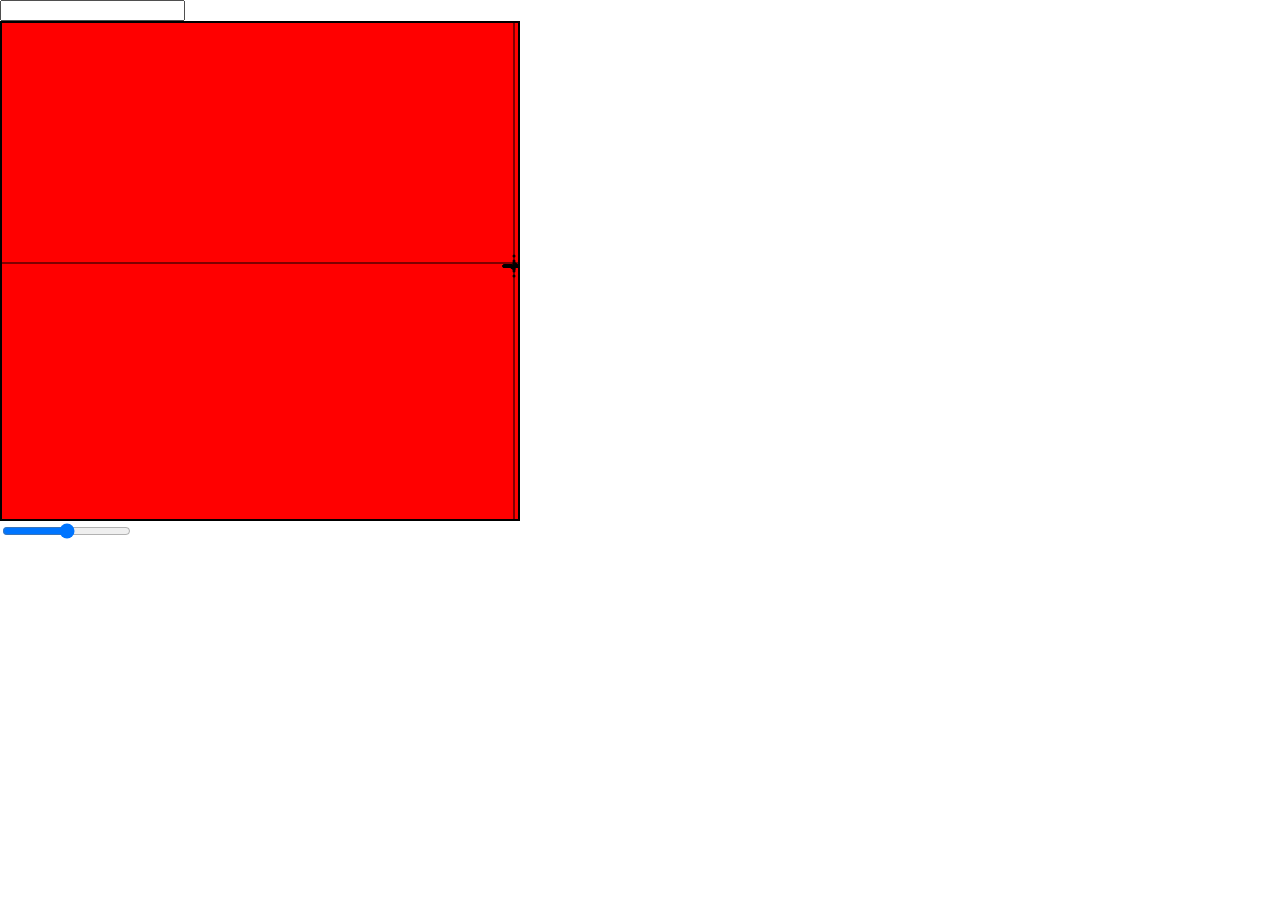
==== index.html @ 760d7b8c "Added x and y axes and minor logic configurations" ====
<!DOCTYPE html>
<html lang="en">
<head>
    <meta charset="UTF-8">
    <meta http-equiv="X-UA-Compatible" content="IE=edge">
    <meta name="viewport" content="width=device-width, initial-scale=1.0">
    <link rel="stylesheet" type="text/css" href="main.css" />
    <script type="text/javascript" src="script.js" async defer ></script>
    <title>Document</title>
</head>

<body>
    <div id="graphingCalculator">
        <input id="functionInput" />
        <div id="graphDisplayContainer">
            <!--/<div id="graphXMarkup"></div>!-->
            <div id="graphDisplay">Here goes your graph</div>
            <!--<div id="graphYMarkup"></div>!-->
        </div>
        <input id="scaleInput" type="range" min="1" max="100" />
    </div>    
</body>

</html>
---- main.css ----
*{
    box-sizing: border-box;
    --standardBorder: 2px solid black;
}

body{
    width: 100vw;
    height: 100vh;
    margin: 0;
    padding: 0;
}

#graphingCalculator{
    width: 100%;
    height: 100%;
}

#graphDisplayContainer{
    flex-direction: column;
    display: flex;
}

#graphDisplay{
    width: 80%;
    height: 80%;
    min-width: 320px;
    min-height: 480px;
    /*background-image: url("./files/images/graph_display_background.png");*/
    position: relative;
    border: var(--standardBorder);
    overflow: hidden;
    background-color: red;
}

#graphXMarkup{
    width: 100%;
    height: 20px;
    background-color: blue;
}

#graphYMarkup{
    width: 100%;
    height: 20px;
    background-color: red;
}

.graphPoint{
    width: 3px;
    height: 3px;
    background-color: black;
    transform: translate(-50%, 50%);
    border-radius: 50%;
}

#graphDisplay > .graphPoint{
    position: absolute;
}

#xAxis{
    width: 100%;
    height: 1px;
    /*top: 50%;*/
    background: black;
    position: absolute;
    transform: translateY(-50%);
}

#yAxis{
    width: 1px;
    height: 100%;
    /*left: 50%;*/
    background: black;
    position: absolute;
    transform: translateX(-50%);
}
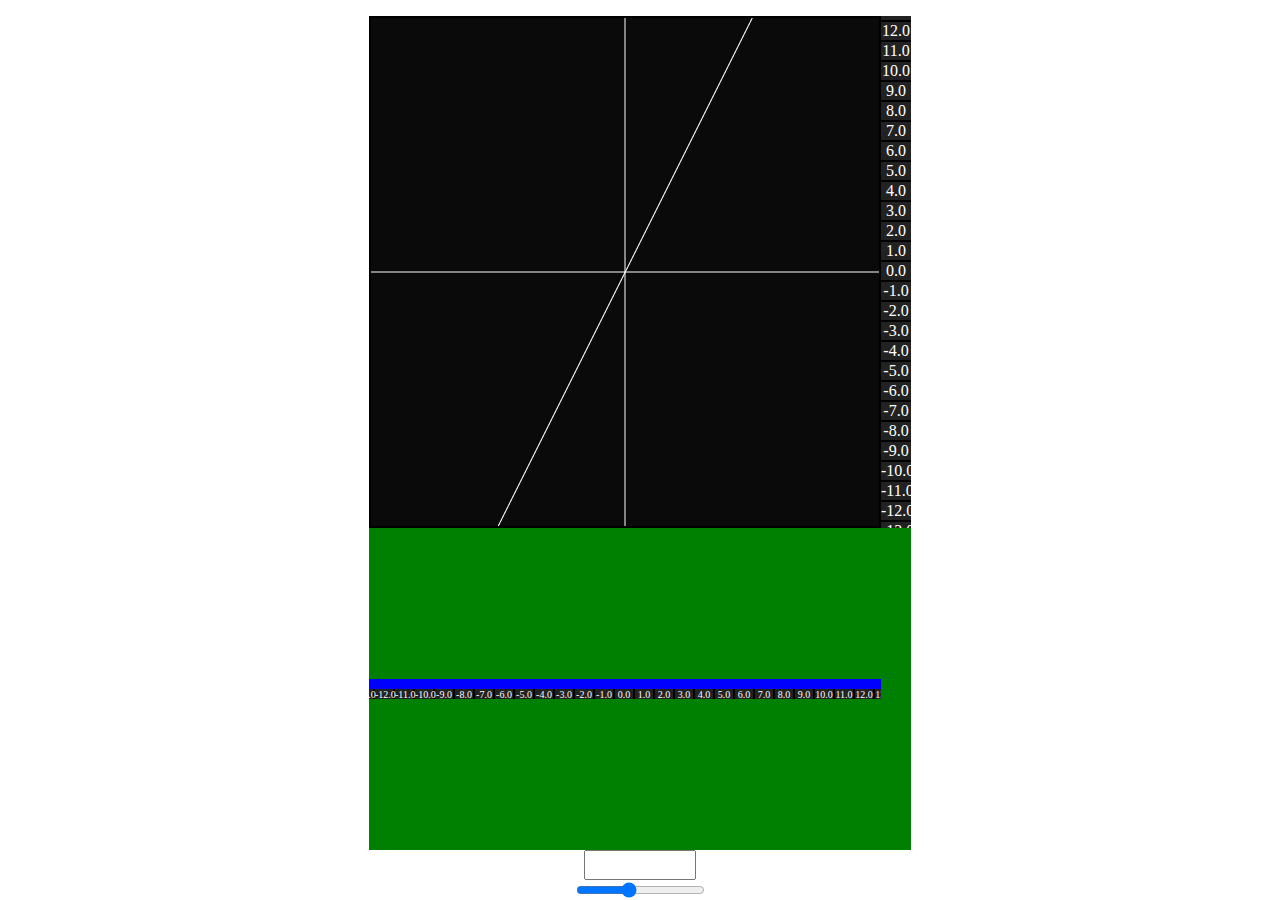
==== commit b7a2c80f: "graphDisplay and x|y-axes adapted to screen width" ====
--- a/index.html
+++ b/index.html
@@ -11,13 +11,21 @@
 
 <body>
     <div id="graphingCalculator">
+        <div id="graphDisplayContainer">
+            <div id="graphDisplay">
+                <div id="graphContainer">Here your grapp will be rendered and this div will be moved</div>   
+            </div>  
+
+            <div id="graphYMarkup">
+                <div id="markupYPoints"></div>
+            </div>
+            <br />
+            <div id="graphXMarkup">
+                <div id="markupXPoints"></div>
+            </div>
+        </div>
         <input id="functionInput" />
-        <div id="graphDisplayContainer">
-            <!--/<div id="graphXMarkup"></div>!-->
-            <div id="graphDisplay">Here goes your graph</div>
-            <!--<div id="graphYMarkup"></div>!-->
-        </div>
-        <input id="scaleInput" type="range" min="1" max="100" />
+        <input id="scaleInput" type="range" min="-5" max="10" value="1" />
     </div>    
 </body>
 
--- a/main.css
+++ b/main.css
@@ -13,46 +13,118 @@
 #graphingCalculator{
     width: 100%;
     height: 100%;
+    display: flex;
+    justify-content: center;
+    flex-direction: column;
+    align-items: center;
 }
 
 #graphDisplayContainer{
-    flex-direction: column;
+    /*width: calc(50% + 20px);
+    height: calc(50% + 20px);*/
+    width: calc(40vw + 30px);
+    min-width: calc(280px + 30px);
+    height: 100%;
+    margin-top: 1rem;
     display: flex;
+    flex-direction: row;
+    flex-wrap: wrap;
+    background-color: green;
 }
 
 #graphDisplay{
-    width: 80%;
-    height: 80%;
-    min-width: 320px;
+    width: 40vw;
+    height: 40vw;
+    /*height: 80%;*/
+    min-width: 280px;
     min-height: 480px;
     /*background-image: url("./files/images/graph_display_background.png");*/
     position: relative;
     border: var(--standardBorder);
     overflow: hidden;
-    background-color: red;
+}
+
+#graphContainer{
+    min-width: 100%;
+    min-height: 100%;
+    top: 50%;
+    left: 50%;
+    background-color: rgba(10, 10, 10, 1);
+    position: absolute;
+    transform: translate(-50%, -50%);
+    pointer-events: none;
 }
 
 #graphXMarkup{
-    width: 100%;
+    width: 40vw;
     height: 20px;
+    min-width: 280px;
+    font-size: 10px;
+    text-align: center;
     background-color: blue;
+    position: relative;
+    overflow: hidden;
+    display: inline-block;
+    /*flex-basis: 100%;*/
+}
+
+#markupXPoints{
+    height: 100%;
+    top: 50%;
+    left: 50%;
+    transform: translateX(-50%);
+    color: white;
+    background: #222222;
+    position: absolute;
+    display: flex;
+    justify-content: center;
+}
+
+.markXPoint{
+    width: 30px;
+    display: inline-block;
+    border-right: 2px solid black;
 }
 
 #graphYMarkup{
-    width: 100%;
-    height: 20px;
-    background-color: red;
+    width: 30px;
+    height: 40vw;
+    min-height: 480px;
+    overflow: hidden;
+    position: relative;
+}
+
+#markupYPoints{
+    width: 30px;
+    top: 50%;
+    transform: translateY(-50%);
+    color: white;
+    background: #222222;
+    font-size: 1rem;
+    text-align: center;
+    position: absolute;
+    display: flex;
+    flex-direction: column;
+    justify-content: center;
+}
+
+.markYPoint{
+    display: inline-block;
+    border-bottom: 2px solid black;
 }
 
 .graphPoint{
-    width: 3px;
-    height: 3px;
-    background-color: black;
-    transform: translate(-50%, 50%);
-    border-radius: 50%;
+    width: 1px;
+    height: 1px;
+    background-color: white;
+    /*transform: rotate(300deg);*/
+    /*border-radius: 50%;*/
 }
 
-#graphDisplay > .graphPoint{
+#graphDisplay .graphPoint{
+    transform: translate(-50%, 50%);
+    /*transition: 5s;*/
+    transform-origin: left center;
     position: absolute;
 }
 
@@ -60,7 +132,7 @@
     width: 100%;
     height: 1px;
     /*top: 50%;*/
-    background: black;
+    background: white;
     position: absolute;
     transform: translateY(-50%);
 }
@@ -69,7 +141,13 @@
     width: 1px;
     height: 100%;
     /*left: 50%;*/
-    background: black;
+    background: white;
     position: absolute;
     transform: translateX(-50%);
 }
+
+#functionInput{
+    width: 7rem;
+    height: 2rem;
+    font-family: 'Courier New', Courier, monospace;
+}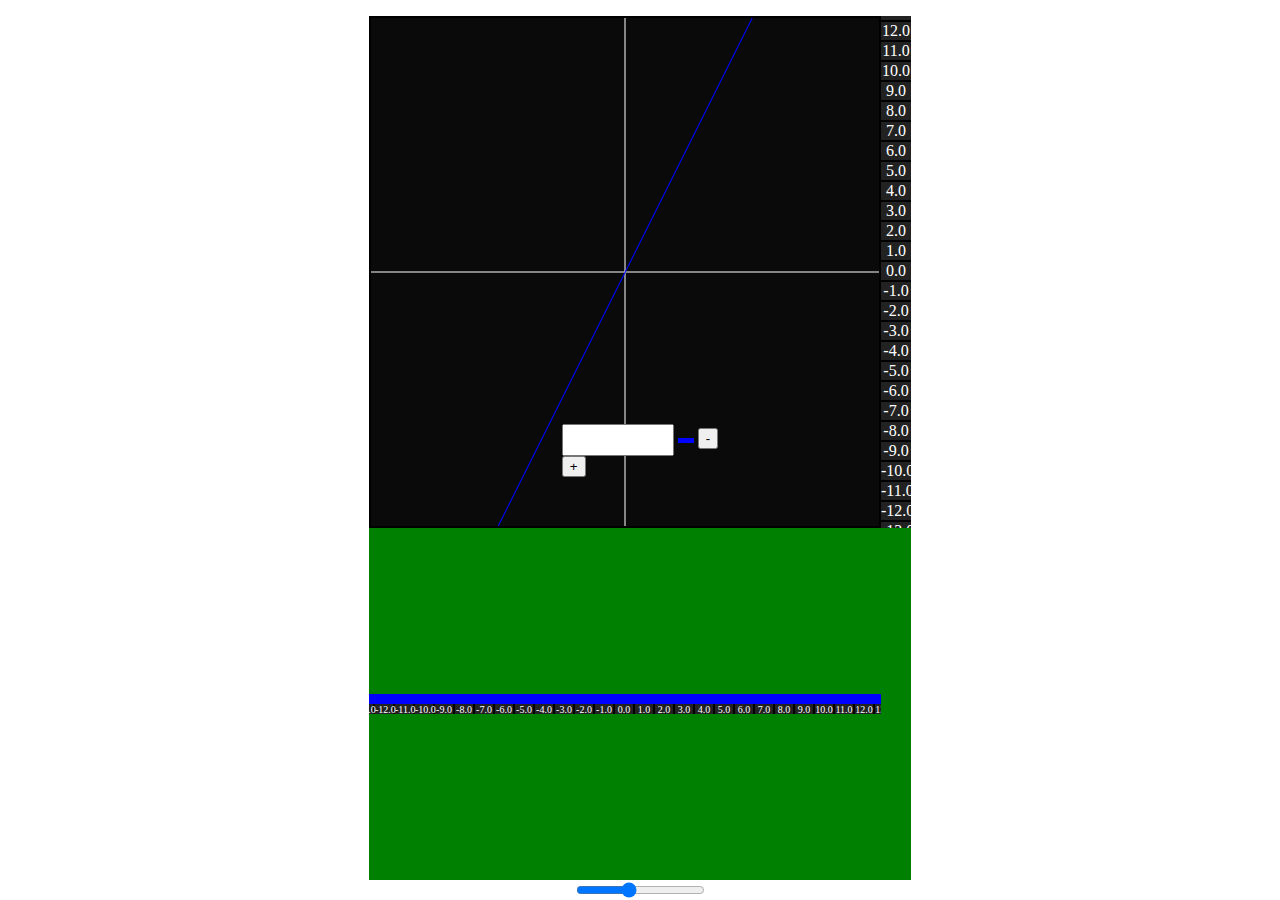
==== commit 0816f7ce: "Created graph color indicator for each functionInputForm" ====
--- a/index.html
+++ b/index.html
@@ -24,7 +24,17 @@
                 <div id="markupXPoints"></div>
             </div>
         </div>
-        <input id="functionInput" />
+
+        <!--<input id="functionInput" />!-->
+        <div id="functionsForm">
+            <div class="functionInputForm" ordernumber="0">
+                <input class="functionInput" type="text" />
+                <div class="colorIndicator"></div>
+                <button class="removeFunctionButton">-</button>
+            </div>
+
+            <button id="addFunctionButton">+</button>
+        </div>
         <input id="scaleInput" type="range" min="-5" max="10" value="1" />
     </div>    
 </body>
--- a/main.css
+++ b/main.css
@@ -20,8 +20,6 @@
 }
 
 #graphDisplayContainer{
-    /*width: calc(50% + 20px);
-    height: calc(50% + 20px);*/
     width: calc(40vw + 30px);
     min-width: calc(280px + 30px);
     height: 100%;
@@ -146,8 +144,37 @@
     transform: translateX(-50%);
 }
 
-#functionInput{
+#functionsForm{
+    position: absolute;
+}
+
+.functionInputForm{
+
+}
+
+.functionInput{
     width: 7rem;
     height: 2rem;
     font-family: 'Courier New', Courier, monospace;
+}
+
+.colorIndicator{
+    width: 1rem;
+    height: 0.3rem;
+    display: inline-block;
+}
+
+@media screen and (max-width: 400px) {
+    #graphDisplayContainer{
+        width: 100%;
+        margin: 0;
+    }
+    
+    #graphDisplay{
+        width: calc(100% - 30px);
+    }
+
+    #graphXMarkup{
+        width: calc(100% - 30px); /*30 px is the width of y-axis*/
+    }
 }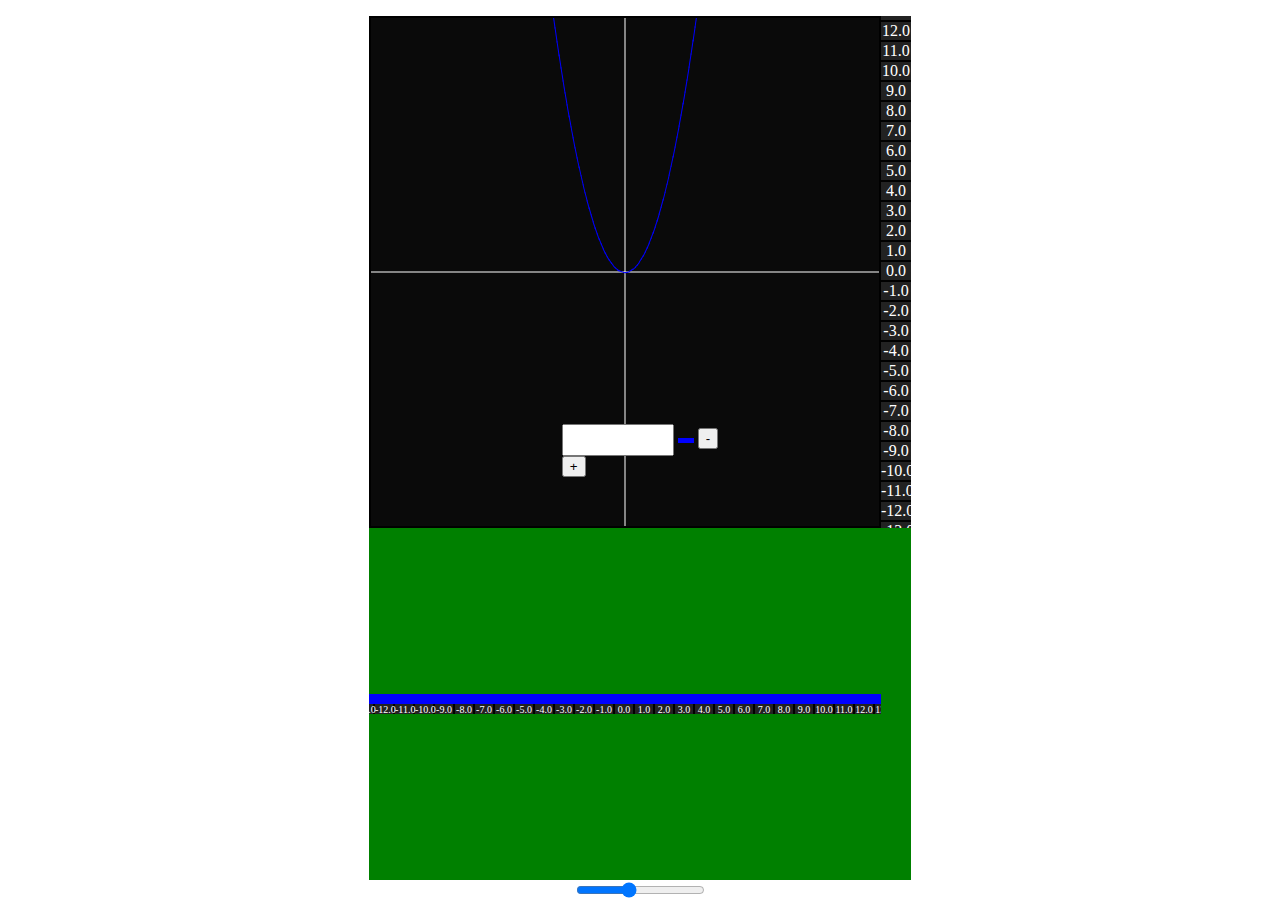
==== commit fe330f62: "Added handling of case when function input is empty" ====
--- a/index.html
+++ b/index.html
@@ -26,7 +26,7 @@
         </div>
 
         <!--<input id="functionInput" />!-->
-        <div id="functionsForm">
+        <form id="functionsForm">
             <div class="functionInputForm" ordernumber="0">
                 <input class="functionInput" type="text" />
                 <div class="colorIndicator"></div>
@@ -34,7 +34,7 @@
             </div>
 
             <button id="addFunctionButton">+</button>
-        </div>
+        </form>
         <input id="scaleInput" type="range" min="-5" max="10" value="1" />
     </div>    
 </body>
